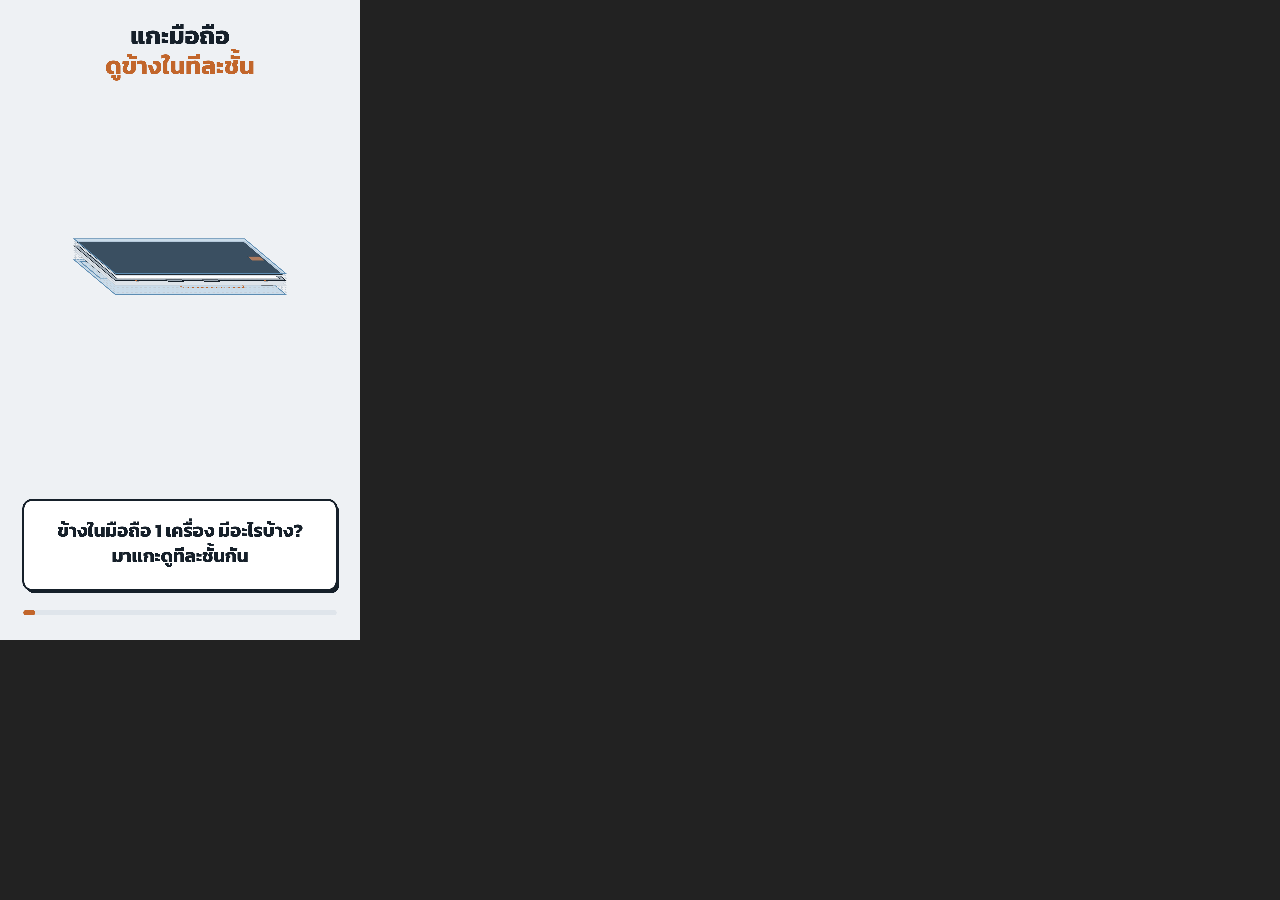
==== breakdown/phone-clip.html @ 56cdf847 "Add short Thai teardown clip of a smartphone Canvas animation of the 10-layer exploded view with lab" ====
<!doctype html>
<html lang="th">
<head>
<meta charset="utf-8">
<title>Phone Teardown Clip</title>
<style>
@font-face { font-family: Kanit; font-weight: 500; src: url(../stick-figure/fonts/kanit-500-thai.woff2) format("woff2"); unicode-range: U+0E01-0E5B, U+200C-200D, U+25CC; }
@font-face { font-family: Kanit; font-weight: 500; src: url(../stick-figure/fonts/kanit-500-latin.woff2) format("woff2"); unicode-range: U+0000-00FF, U+2010-2026; }
@font-face { font-family: Kanit; font-weight: 700; src: url(../stick-figure/fonts/kanit-700-thai.woff2) format("woff2"); unicode-range: U+0E01-0E5B, U+200C-200D, U+25CC; }
@font-face { font-family: Kanit; font-weight: 700; src: url(../stick-figure/fonts/kanit-700-latin.woff2) format("woff2"); unicode-range: U+0000-00FF, U+2010-2026; }
html, body { margin: 0; background: #222; }
canvas { display: block; width: 360px; height: 640px; }
</style>
</head>
<body>
<canvas id="c" width="1080" height="1920"></canvas>
<script>
// Vertical teardown clip (1080x1920, 45 s). renderAt(t) draws the frame at time t (seconds).
const W = 1080, H = 1920, DUR = 45;
const C = { bg: '#eef1f4', grid: '#dfe5eb', card: '#ffffff', ink: '#16202a', muted: '#5b6875', copper: '#c2662b',
  glass: 'rgba(120,170,210,.30)', glassEdge: '#5d8db3', slab: '#dde3e9', metal: '#9aa6b1', board: '#2f6b4f',
  chip: '#1f2830', batt: '#7aa36b', part: '#7d8a97', lens: '#0d1318', line: '#c3ccd5' };
const FONT = 'Kanit, Loma, sans-serif';
const cv = document.getElementById('c'), g = cv.getContext('2d');

const clamp = (v, a = 0, b = 1) => Math.max(a, Math.min(b, v));
const seg = (t, a, b) => clamp((t - a) / (b - a));
const lerp = (a, b, k) => a + (b - a) * k;
const easeOut = k => 1 - Math.pow(1 - k, 3);
const easeInOut = k => k < .5 ? 4 * k * k * k : 1 - Math.pow(-2 * k + 2, 3) / 2;
const back = k => { const c1 = 1.7, c3 = c1 + 1; return k <= 0 ? 0 : 1 + c3 * Math.pow(k - 1, 3) + c1 * Math.pow(k - 1, 2); };

// ---------- phone data (u across width 0–160, v along length 0–330, earpiece end at v=0) ----------
const PW = 160, PL = 330;
const R = (u, v, w, h) => ({ t: 'r', u, v, w, h }), Ci = (u, v, r) => ({ t: 'c', u, v, r });
const LAYERS = [
  { name: 'กระจกหน้าจอ', d: 'กระจกนิรภัย กันรอย และส่งสัมผัสจากนิ้วลงไปชั้นล่าง', slab: 'glass', parts: [
    { n: 'กระจกหน้าจอ', m: [80, 165] } ] },
  { name: 'จอแสดงผล', d: 'จอ OLED มีพิกเซลเรืองแสงเองนับล้านดวง สีดำคือปิดไฟจริงๆ', slab: 'none', parts: [
    { n: 'จอ OLED', s: R(4, 4, PW - 8, PL - 8), f: 'chip', m: [110, 120] },
    { n: 'ทัชสกรีน', m: [50, 210] },
    { n: 'สายแพจอ', s: R(70, 300, 20, 24), f: 'copper' } ] },
  { name: 'เซ็นเซอร์ด้านหน้า', d: 'ปิดจอเองตอนแนบหู และปรับความสว่างตามแสงในห้อง', slab: 'ghost', parts: [
    { n: 'ลำโพงสนทนา', s: R(55, 3, 40, 8), f: 'part' },
    { n: 'กล้องหน้า', s: Ci(118, 14, 7), f: 'lens' },
    { n: 'เซ็นเซอร์ระยะ/แสง', s: R(28, 9, 14, 9), f: 'chip' } ] },
  { name: 'เฟรมและปุ่ม', d: 'โครงโลหะที่ทุกชิ้นยึดอยู่ ช่องพลาสติกเล็กๆ คือเสาอากาศ', slab: 'frame', parts: [
    { n: 'เฟรมโลหะ', m: [80, 326] },
    { n: 'ปุ่มเปิด/ปิด', s: R(156, 100, 8, 30), f: 'metal' },
    { n: 'ปุ่มปรับเสียง', s: [R(-4, 80, 8, 18), R(-4, 104, 8, 18)], f: 'metal', m: [0, 101] },
    { n: 'ถาดซิม', s: R(156, 170, 8, 30), f: 'metal' },
    { n: 'เส้นเสาอากาศ', s: [R(-3, 38, 6, 5), R(-3, 287, 6, 5), R(157, 38, 6, 5), R(157, 287, 6, 5)], f: 'copper', m: [0, 290] } ] },
  { name: 'เมนบอร์ด', d: 'สมองของมือถือ ชิปสำคัญทั้งหมดอยู่บนแผ่นเดียว', slab: 'none', board: R(10, 20, 140, 105), boardFill: 'board', parts: [
    { n: 'ชิปประมวลผล', s: R(55, 35, 35, 35), f: 'chip' },
    { n: 'แรม', s: R(100, 30, 30, 20), f: 'chip' },
    { n: 'หน่วยความจำ', s: R(100, 60, 30, 25), f: 'chip' },
    { n: 'โมเด็ม 5G', s: R(20, 40, 25, 25), f: 'chip' },
    { n: 'ชิป Wi-Fi/บลูทูธ', s: R(20, 80, 25, 20), f: 'chip' },
    { n: 'ชิปจัดการไฟ', s: R(55, 95, 30, 23), f: 'chip' } ] },
  { name: 'แบตเตอรี่', d: 'ชิ้นที่ใหญ่ที่สุดในเครื่อง ประมาณ 3,000–5,000 mAh', slab: 'none', parts: [
    { n: 'แบตลิเธียมไอออน', s: R(15, 135, 130, 157), f: 'batt' },
    { n: 'ขั้วต่อแบต', s: R(70, 122, 20, 10), f: 'copper' } ] },
  { name: 'ชิ้นส่วนด้านล่าง', d: 'มอเตอร์สั่น คือที่มาของเสียงตึกๆ เวลามีแจ้งเตือน', slab: 'ghost', parts: [
    { n: 'ลำโพง', s: R(12, 298, 43, 27), f: 'part' },
    { n: 'พอร์ต USB-C', s: R(65, 316, 30, 14), f: 'metal' },
    { n: 'ไมโครโฟน', s: R(120, 320, 8, 8), f: 'chip' },
    { n: 'มอเตอร์สั่น', s: R(105, 288, 45, 22), f: 'metal' } ] },
  { name: 'กล้องหลัง', d: 'กล้องเทเลโฟโต้ซูมได้ 3–5 เท่า โดยภาพไม่แตก', slab: 'ghost', board: R(10, 10, 72, 72), boardFill: 'chip', parts: [
    { n: 'กล้องหลัก', s: Ci(30, 30, 13), f: 'lens' },
    { n: 'กล้องมุมกว้าง', s: Ci(30, 62, 13), f: 'lens' },
    { n: 'กล้องเทเลโฟโต้', s: Ci(62, 30, 13), f: 'lens' },
    { n: 'แฟลช', s: Ci(62, 62, 6), f: 'copper' } ] },
  { name: 'ขดลวดชาร์จ', d: 'วางบนแท่นก็ชาร์จได้ ส่วน NFC ใช้แตะจ่ายเงิน', slab: 'ghost', parts: [
    { n: 'ขดลวดชาร์จไร้สาย', s: 'coil', m: [80, 200] },
    { n: 'เสาอากาศ NFC', s: 'nfc', m: [22, 262] } ] },
  { name: 'ฝาหลัง', d: 'ใช้กระจก เพื่อให้คลื่นชาร์จไร้สายทะลุผ่านได้', slab: 'glass', board: R(8, 8, 76, 76), boardFill: 'none', parts: [
    { n: 'ฝาหลังกระจก', m: [110, 230] },
    { n: 'กรอบกล้อง', m: [84, 46] } ] },
];

// ---------- drawing helpers ----------
function shapeOf(s, map, fill, stroke, lw) {
  g.beginPath();
  if (s.t === 'c') { for (let k = 0; k <= 36; k++) { const a = k / 36 * Math.PI * 2, p = map(s.u + Math.cos(a) * s.r, s.v + Math.sin(a) * s.r); k ? g.lineTo(p[0], p[1]) : g.moveTo(p[0], p[1]); } }
  else { [[s.u, s.v], [s.u, s.v + s.h], [s.u + s.w, s.v + s.h], [s.u + s.w, s.v]].forEach((q, k) => { const p = map(q[0], q[1]); k ? g.lineTo(p[0], p[1]) : g.moveTo(p[0], p[1]); }); }
  g.closePath();
  if (fill && fill !== 'none') { g.fillStyle = C[fill] || fill; g.fill(); }
  if (stroke) { g.strokeStyle = stroke; g.lineWidth = lw; g.stroke(); }
}
function drawLayer(L, map, lw, alpha) {
  g.save(); g.globalAlpha = alpha;
  const full = R(0, 0, PW, PL);
  if (L.slab === 'glass') shapeOf(full, map, C.glass, C.glassEdge, lw * 1.5);
  else if (L.slab === 'ghost') { g.setLineDash([lw * 4, lw * 4]); shapeOf(full, map, null, C.line, lw * 1.2); g.setLineDash([]); }
  else if (L.slab === 'frame') { shapeOf(full, map, 'metal', C.ink, lw); shapeOf(R(8, 8, PW - 16, PL - 16), map, C.card, C.ink, lw); }
  else shapeOf(full, map, 'slab', C.line, lw);
  if (L.board) shapeOf(L.board, map, L.boardFill, L.boardFill === 'none' ? C.glassEdge : C.ink, lw * (L.boardFill === 'none' ? 1.5 : 1));
  L.parts.forEach(p => {
    if (p.s === 'coil') { [44, 36, 28, 20].forEach(r => shapeOf(Ci(80, 200, r), map, null, C.copper, lw * 2.2)); return; }
    if (p.s === 'nfc') { g.setLineDash([lw * 6, lw * 3]); shapeOf(R(22, 140, 116, 122), map, null, C.copper, lw * 1.6); g.setLineDash([]); return; }
    (Array.isArray(p.s) ? p.s : p.s ? [p.s] : []).forEach(s => shapeOf(s, map, p.f, C.ink, lw * .8));
  });
  g.restore();
}
function anchorOf(p) { if (p.m) return p.m; const s = Array.isArray(p.s) ? p.s[0] : p.s; return s.t === 'c' ? [s.u, s.v] : [s.u + s.w / 2, s.v + s.h / 2]; }

// ---------- text ----------
const segW = new Intl.Segmenter('th', { granularity: 'word' }), segG = new Intl.Segmenter('th', { granularity: 'grapheme' });
function wrap(text, maxW) {
  if (text.includes('\n')) return text.split('\n').flatMap(p => wrap(p, maxW));
  const out = []; let cur = '';
  for (const { segment } of segW.segment(text)) {
    if (g.measureText(cur + segment).width > maxW && cur.trim()) { out.push(cur.trim()); cur = segment.trimStart(); } else cur += segment;
  }
  if (cur.trim()) out.push(cur.trim()); return out;
}
function pill(text, x, y, k, opt = {}) {
  if (k <= 0) return;
  const size = opt.size || 36; g.font = `700 ${size}px ${FONT}`;
  const w = g.measureText(text).width + 36, h = size * 1.55;
  g.save(); g.translate(x, y); const sc = back(k); g.scale(sc, sc); g.globalAlpha = clamp(k * 3);
  g.fillStyle = opt.fill || C.card; g.strokeStyle = opt.stroke || C.ink; g.lineWidth = 4;
  g.beginPath(); g.roundRect(-w / 2, -h / 2, w, h, h / 2); g.fill(); g.stroke();
  g.fillStyle = opt.color || C.ink; g.textAlign = 'center'; g.textBaseline = 'middle'; g.fillText(text, 0, 2);
  g.restore();
  return w;
}

// ---------- timeline ----------
const T_EXPLODE = [3.0, 5.2], T_LAYERS = 6.0, PER = 3.4, T_CLOSE = [40.2, 42.0];
const CAPS = [[0.3, 6.0, 'ข้างในมือถือ 1 เครื่อง มีอะไรบ้าง?\nมาแกะดูทีละชั้นกัน'], [40.2, 45, 'มือถือ 1 เครื่อง = 10 ชั้น 32 ชิ้นส่วน\n(แต่ละรุ่นวางชิ้นส่วนต่างกันเล็กน้อย)']];
LAYERS.forEach((L, i) => CAPS.push([T_LAYERS + i * PER, T_LAYERS + (i + 1) * PER, L.d]));

function drawCaption(t) {
  const c = CAPS.find(c => t >= c[0] && t < c[1]); if (!c) return;
  const k = seg(t, c[0], c[0] + .25), bx = 70, by = 1500, bw = 940, bh = 270;
  g.save(); g.globalAlpha = k; g.translate(0, (1 - easeOut(k)) * 24);
  g.fillStyle = C.ink; g.beginPath(); g.roundRect(bx + 8, by + 10, bw, bh, 26); g.fill();
  g.fillStyle = C.card; g.strokeStyle = C.ink; g.lineWidth = 6; g.beginPath(); g.roundRect(bx, by, bw, bh, 26); g.fill(); g.stroke();
  g.font = `700 56px ${FONT}`; g.fillStyle = C.ink; g.textBaseline = 'middle'; g.textAlign = 'left';
  const lines = wrap(c[2], bw - 90), lh = 76, top = by + bh / 2 - (lines.length - 1) * lh / 2;
  let budget = Math.floor((t - c[0]) * 40);
  lines.forEach((l, i) => {
    const gs = [...segG.segment(l)].map(s => s.segment), shown = gs.slice(0, Math.max(0, budget)).join(''); budget -= gs.length;
    g.fillText(shown, W / 2 - g.measureText(l).width / 2, top + i * lh);
  });
  g.restore();
}

// exploded stack (isometric). ex: 0 = closed, 1 = fully exploded
function drawStack(t, ex, active, activeK) {
  const S = lerp(1.55, .95, ex), gap = lerp(7, 46, ex);
  const ox = lerp(540 - S * 205, 80, ex), oy = lerp(800 - (9 * gap + S * 67) / 2, 300, ex);
  // corner guides
  if (ex > .05) {
    g.save(); g.globalAlpha = ex; g.strokeStyle = C.line; g.setLineDash([6, 8]); g.lineWidth = 2;
    [[0, 0], [0, PL], [PW, PL]].forEach(([u, v]) => { g.beginPath(); g.moveTo(ox + S * (v + u * .5), oy + S * u * .42); g.lineTo(ox + S * (v + u * .5), oy + 9 * gap + S * u * .42); g.stroke(); });
    g.restore();
  }
  for (let i = LAYERS.length - 1; i >= 0; i--) {
    const isA = i === active, push = isA ? easeOut(activeK) * 34 : 0;
    const map = (u, v) => [ox + push + S * (v + u * .5), oy + i * gap + S * u * .42];
    const dim = active >= 0 && !isA ? lerp(1, .38, clamp(activeK * 2)) : 1;
    drawLayer(LAYERS[i], map, S * 1.1, dim);
    if (isA && activeK > 0) {
      g.save(); g.globalAlpha = clamp(activeK * 2); shapeOf(R(0, 0, PW, PL), map, null, C.copper, 5); g.restore();
    }
  }
}

// big flat view of one layer with labels
function drawDetail(L, i, k, t0, t) {
  if (k <= 0) return;
  const cx = 540, cy = 1130, S = 2.3, x0 = cx - S * PL / 2, y0 = cy - S * PW / 2;
  g.save(); g.globalAlpha = clamp(k * 2);
  // card
  g.fillStyle = C.ink; g.beginPath(); g.roundRect(68, 800, 944, 650, 26); g.fill();
  g.fillStyle = C.card; g.strokeStyle = C.ink; g.lineWidth = 5; g.beginPath(); g.roundRect(60, 790, 944, 650, 26); g.fill(); g.stroke();
  const sc = lerp(.85, 1, easeOut(k));
  g.translate(cx, cy); g.scale(sc, sc); g.translate(-cx, -cy);
  const map = (u, v) => [x0 + v * S, y0 + u * S];
  drawLayer(L, map, 2.6, 1);
  // labels: split into a row above and a row below, then spread evenly so they never overlap
  const parts = L.parts.map(p => { const a = anchorOf(p), m = map(a[0], a[1]); return { p, ax: m[0], ay: m[1] }; });
  let up = parts.filter(q => q.ay <= cy).sort((a, b) => a.ax - b.ax), dn = parts.filter(q => q.ay > cy).sort((a, b) => a.ax - b.ax);
  while (up.length - dn.length > 1) { up.sort((a, b) => b.ay - a.ay); dn.push(up.shift()); }
  while (dn.length - up.length > 1) { dn.sort((a, b) => a.ay - b.ay); up.push(dn.shift()); }
  [[up, 860], [dn, 1395]].forEach(([row, y]) => {
    row.sort((a, b) => a.ax - b.ax);
    const slot = 884 / Math.max(row.length, 1);
    row.forEach((q, j) => { q.lx = row.length === 1 ? clamp(q.ax, 240, 840) : 90 + slot * (j + .5); q.ly = y; q.side = y < cy ? 'up' : 'dn'; });
  });
  parts.sort((a, b) => a.ax - b.ax).forEach((q, j) => q.order = j);
  parts.forEach(q => {
    const kk = seg(t, t0 + .45 + q.order * .2, t0 + .75 + q.order * .2);
    if (kk <= 0) return;
    g.save(); g.globalAlpha = clamp(kk * 3);
    g.strokeStyle = C.copper; g.lineWidth = 4;
    g.beginPath(); g.moveTo(q.lx, q.ly + (q.side === 'up' ? 26 : -26)); g.lineTo(q.ax, q.ay); g.stroke();
    g.fillStyle = C.copper; g.beginPath(); g.arc(q.ax, q.ay, 9, 0, 7); g.fill();
    g.strokeStyle = C.card; g.lineWidth = 3; g.stroke();
    g.restore();
    pill(q.p.n, q.lx, q.ly, kk, { size: 30 });
  });
  g.restore();
}

function frame(t) {
  g.fillStyle = C.bg; g.fillRect(0, 0, W, H);
  g.strokeStyle = C.grid; g.lineWidth = 2; g.beginPath();
  for (let x = 0; x <= W; x += 60) { g.moveTo(x, 0); g.lineTo(x, H); }
  for (let y = 0; y <= H; y += 60) { g.moveTo(0, y); g.lineTo(W, y); }
  g.stroke();
  // title
  g.font = `700 74px ${FONT}`; g.textAlign = 'center'; g.textBaseline = 'middle'; g.fillStyle = C.ink;
  g.fillText('แกะมือถือ', W / 2, 115); g.fillStyle = C.copper; g.fillText('ดูข้างในทีละชั้น', W / 2, 205);

  const ex = easeInOut(seg(t, ...T_EXPLODE)) * (1 - easeInOut(seg(t, ...T_CLOSE)));
  const li = t >= T_LAYERS && t < T_CLOSE[0] ? Math.min(LAYERS.length - 1, Math.floor((t - T_LAYERS) / PER)) : -1;
  const t0 = li >= 0 ? T_LAYERS + li * PER : 0;
  const ak = li >= 0 ? seg(t, t0, t0 + .35) : 0;
  drawStack(t, ex, li, ak);

  if (li >= 0) {
    // layer counter + name beside the stack
    const k = seg(t, t0, t0 + .3);
    g.save(); g.globalAlpha = k; g.textAlign = 'left'; g.textBaseline = 'alphabetic';
    g.font = `700 36px ${FONT}`; g.fillStyle = C.muted; g.fillText(`ชั้นที่ ${li + 1} / ${LAYERS.length}`, 600, 420);
    g.font = `700 64px ${FONT}`; g.fillStyle = C.ink;
    const nl = wrap(LAYERS[li].name, 430); nl.forEach((l, j) => g.fillText(l, 600, 500 + j * 74));
    g.font = `700 32px ${FONT}`; g.fillStyle = C.copper;
    g.fillText(`${LAYERS[li].parts.length} ชิ้นส่วน`, 600, 500 + (nl.length - 1) * 74 + 56);
    g.restore();
    const outK = 1 - seg(t, t0 + PER - .2, t0 + PER);
    drawDetail(LAYERS[li], li, seg(t, t0 + .05, t0 + .4) * (li === LAYERS.length - 1 ? 1 : outK), t0, t);
    if (li === LAYERS.length - 1 && t > T_CLOSE[0] - .3) {}
  }
  // ending
  if (t > 42.0) {
    pill('10 ชั้น', 330, 1260, seg(t, 42.1, 42.4), { size: 64, fill: C.ink, color: C.card });
    pill('32 ชิ้นส่วน', 720, 1260, seg(t, 42.4, 42.7), { size: 64, fill: C.copper, color: C.card });
  }
  drawCaption(t);
  // progress
  g.fillStyle = C.grid; g.beginPath(); g.roundRect(70, 1830, 940, 16, 8); g.fill();
  g.fillStyle = C.copper; g.beginPath(); g.roundRect(70, 1830, 940 * clamp(t / DUR), 16, 8); g.fill();
}

window.DUR = DUR;
window.renderAt = t => { frame(t); return true; };
window.ready = document.fonts.load(`700 40px Kanit`, 'มือถือA1').then(() => document.fonts.load(`500 40px Kanit`, 'มือถือA1')).then(() => { frame(0); return true; });
if (!location.search.includes('render')) { const s = performance.now(); window.ready.then(() => { (function loop() { frame(((performance.now() - s) / 1000) % DUR); requestAnimationFrame(loop); })(); }); }
</script>
</body>
</html>
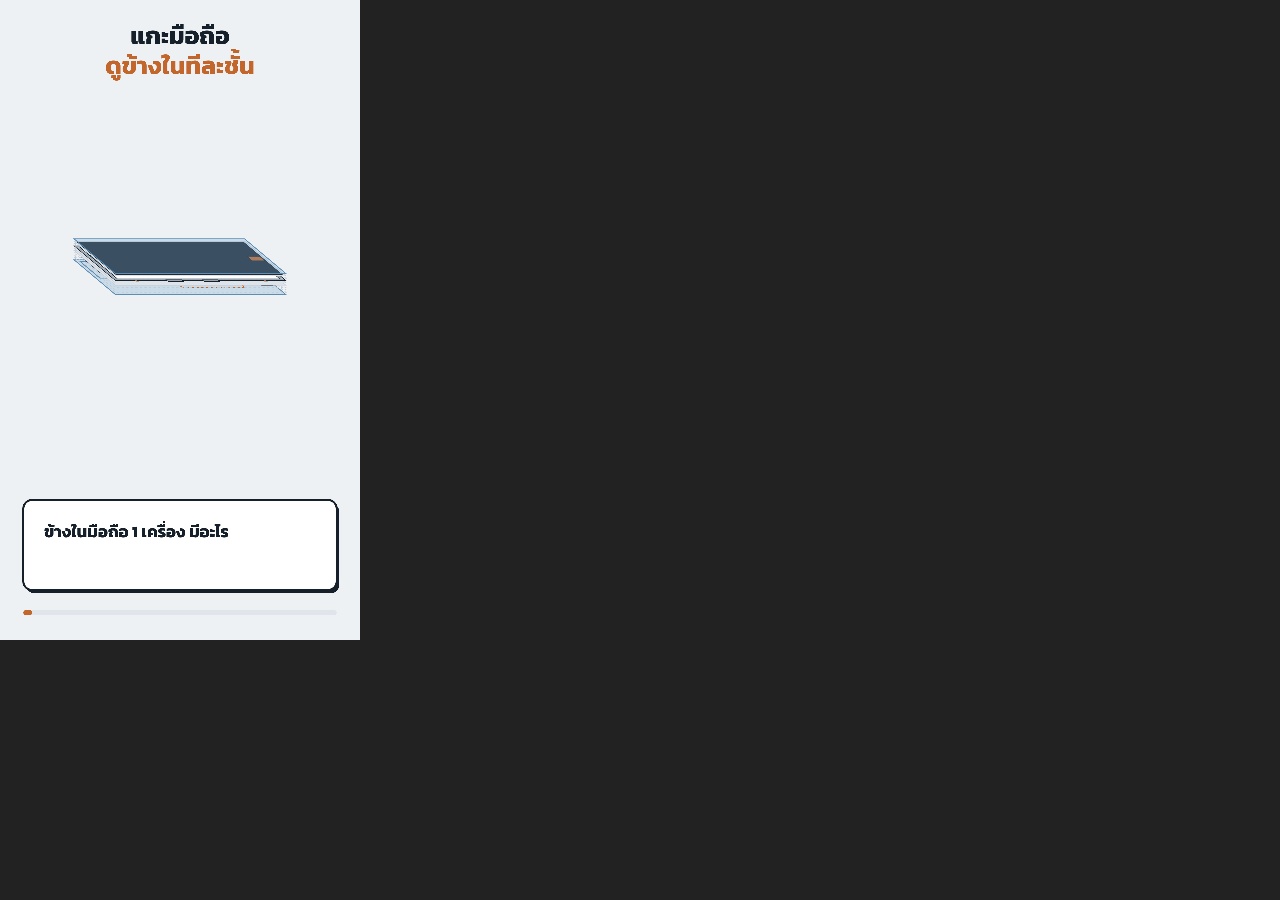
==== commit 1341744d: "Add Thai voiceover to the phone teardown clip Narration lines are generated with edge-tts (build-voi" ====
--- a/breakdown/phone-clip.html
+++ b/breakdown/phone-clip.html
@@ -14,9 +14,11 @@
 </head>
 <body>
 <canvas id="c" width="1080" height="1920"></canvas>
+<script src="phone-clip-timeline.js"></script>
 <script>
-// Vertical teardown clip (1080x1920, 45 s). renderAt(t) draws the frame at time t (seconds).
-const W = 1080, H = 1920, DUR = 45;
+// Vertical teardown clip (1080x1920). Timing comes from the voiceover (phone-clip-timeline.js, made by build-voice.py).
+// renderAt(t) draws the frame at time t (seconds).
+const W = 1080, H = 1920, DUR = TL.dur;
 const C = { bg: '#eef1f4', grid: '#dfe5eb', card: '#ffffff', ink: '#16202a', muted: '#5b6875', copper: '#c2662b',
   glass: 'rgba(120,170,210,.30)', glassEdge: '#5d8db3', slab: '#dde3e9', metal: '#9aa6b1', board: '#2f6b4f',
   chip: '#1f2830', batt: '#7aa36b', part: '#7d8a97', lens: '#0d1318', line: '#c3ccd5' };
@@ -127,9 +129,9 @@
 }
 
 // ---------- timeline ----------
-const T_EXPLODE = [3.0, 5.2], T_LAYERS = 6.0, PER = 3.4, T_CLOSE = [40.2, 42.0];
-const CAPS = [[0.3, 6.0, 'ข้างในมือถือ 1 เครื่อง มีอะไรบ้าง?\nมาแกะดูทีละชั้นกัน'], [40.2, 45, 'มือถือ 1 เครื่อง = 10 ชั้น 32 ชิ้นส่วน\n(แต่ละรุ่นวางชิ้นส่วนต่างกันเล็กน้อย)']];
-LAYERS.forEach((L, i) => CAPS.push([T_LAYERS + i * PER, T_LAYERS + (i + 1) * PER, L.d]));
+const T_EXPLODE = TL.explode, T_CLOSE = TL.close, SEGS = TL.segments;
+// caption = [shown from, shown until, text, voice start, voice length]
+const CAPS = SEGS.map(s => [s.start + (s === SEGS[0] ? .2 : 0), s.end, s.cap, s.voice, s.vdur]);
 
 function drawCaption(t) {
   const c = CAPS.find(c => t >= c[0] && t < c[1]); if (!c) return;
@@ -137,9 +139,11 @@
   g.save(); g.globalAlpha = k; g.translate(0, (1 - easeOut(k)) * 24);
   g.fillStyle = C.ink; g.beginPath(); g.roundRect(bx + 8, by + 10, bw, bh, 26); g.fill();
   g.fillStyle = C.card; g.strokeStyle = C.ink; g.lineWidth = 6; g.beginPath(); g.roundRect(bx, by, bw, bh, 26); g.fill(); g.stroke();
-  g.font = `700 56px ${FONT}`; g.fillStyle = C.ink; g.textBaseline = 'middle'; g.textAlign = 'left';
-  const lines = wrap(c[2], bw - 90), lh = 76, top = by + bh / 2 - (lines.length - 1) * lh / 2;
-  let budget = Math.floor((t - c[0]) * 40);
+  g.font = `700 50px ${FONT}`; g.fillStyle = C.ink; g.textBaseline = 'middle'; g.textAlign = 'left';
+  const lines = wrap(c[2], bw - 80), lh = 70, top = by + bh / 2 - (lines.length - 1) * lh / 2;
+  // reveal the words in step with the voice
+  const total = lines.reduce((n, l) => n + [...segG.segment(l)].length, 0);
+  let budget = Math.ceil(total * clamp((t - c[3] + .15) / (c[4] * .92)));
   lines.forEach((l, i) => {
     const gs = [...segG.segment(l)].map(s => s.segment), shown = gs.slice(0, Math.max(0, budget)).join(''); budget -= gs.length;
     g.fillText(shown, W / 2 - g.measureText(l).width / 2, top + i * lh);
@@ -169,7 +173,7 @@
 }
 
 // big flat view of one layer with labels
-function drawDetail(L, i, k, t0, t) {
+function drawDetail(L, i, k, t0, t, per) {
   if (k <= 0) return;
   const cx = 540, cy = 1130, S = 2.3, x0 = cx - S * PL / 2, y0 = cy - S * PW / 2;
   g.save(); g.globalAlpha = clamp(k * 2);
@@ -192,7 +196,7 @@
   });
   parts.sort((a, b) => a.ax - b.ax).forEach((q, j) => q.order = j);
   parts.forEach(q => {
-    const kk = seg(t, t0 + .45 + q.order * .2, t0 + .75 + q.order * .2);
+    const step = Math.min(.45, (per - 1.4) / L.parts.length), kk = seg(t, t0 + .45 + q.order * step, t0 + .75 + q.order * step);
     if (kk <= 0) return;
     g.save(); g.globalAlpha = clamp(kk * 3);
     g.strokeStyle = C.copper; g.lineWidth = 4;
@@ -216,8 +220,8 @@
   g.fillText('แกะมือถือ', W / 2, 115); g.fillStyle = C.copper; g.fillText('ดูข้างในทีละชั้น', W / 2, 205);
 
   const ex = easeInOut(seg(t, ...T_EXPLODE)) * (1 - easeInOut(seg(t, ...T_CLOSE)));
-  const li = t >= T_LAYERS && t < T_CLOSE[0] ? Math.min(LAYERS.length - 1, Math.floor((t - T_LAYERS) / PER)) : -1;
-  const t0 = li >= 0 ? T_LAYERS + li * PER : 0;
+  let li = -1; for (let j = 1; j <= LAYERS.length; j++) if (t >= SEGS[j].start && t < SEGS[j].end) li = j - 1;
+  const t0 = li >= 0 ? SEGS[li + 1].start : 0, PER = li >= 0 ? SEGS[li + 1].end - t0 : 1;
   const ak = li >= 0 ? seg(t, t0, t0 + .35) : 0;
   drawStack(t, ex, li, ak);
 
@@ -232,13 +236,14 @@
     g.fillText(`${LAYERS[li].parts.length} ชิ้นส่วน`, 600, 500 + (nl.length - 1) * 74 + 56);
     g.restore();
     const outK = 1 - seg(t, t0 + PER - .2, t0 + PER);
-    drawDetail(LAYERS[li], li, seg(t, t0 + .05, t0 + .4) * (li === LAYERS.length - 1 ? 1 : outK), t0, t);
+    drawDetail(LAYERS[li], li, seg(t, t0 + .05, t0 + .4) * outK, t0, t, PER);
     if (li === LAYERS.length - 1 && t > T_CLOSE[0] - .3) {}
   }
   // ending
-  if (t > 42.0) {
-    pill('10 ชั้น', 330, 1260, seg(t, 42.1, 42.4), { size: 64, fill: C.ink, color: C.card });
-    pill('32 ชิ้นส่วน', 720, 1260, seg(t, 42.4, 42.7), { size: 64, fill: C.copper, color: C.card });
+  const te = T_CLOSE[1];
+  if (t > te) {
+    pill('10 ชั้น', 330, 1260, seg(t, te + .1, te + .4), { size: 64, fill: C.ink, color: C.card });
+    pill('32 ชิ้นส่วน', 720, 1260, seg(t, te + .4, te + .7), { size: 64, fill: C.copper, color: C.card });
   }
   drawCaption(t);
   // progress
